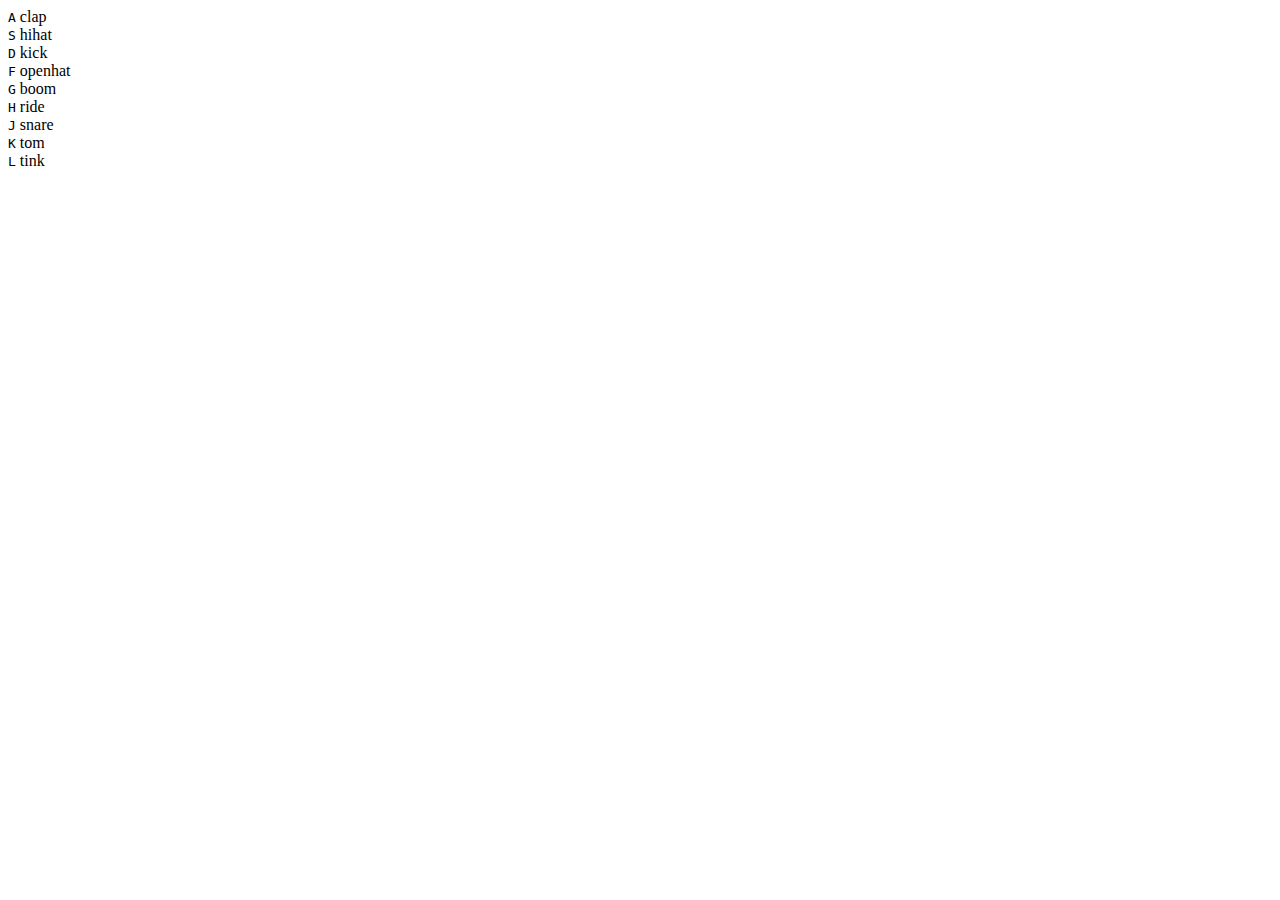
==== d1/index.html @ 1da0a12f "downloaded starter files" ====
<!DOCTYPE html>
<html lang="en">
<head>
  <meta charset="UTF-8">
  <title>JS Drum Kit</title>
  <link rel="stylesheet" href="main.css">
</head>
<body>


  <div class="keys">
    <div data-key="65" class="key">
      <kbd>A</kbd>
      <span class="sound">clap</span>
    </div>
    <div data-key="83" class="key">
      <kbd>S</kbd>
      <span class="sound">hihat</span>
    </div>
    <div data-key="68" class="key">
      <kbd>D</kbd>
      <span class="sound">kick</span>
    </div>
    <div data-key="70" class="key">
      <kbd>F</kbd>
      <span class="sound">openhat</span>
    </div>
    <div data-key="71" class="key">
      <kbd>G</kbd>
      <span class="sound">boom</span>
    </div>
    <div data-key="72" class="key">
      <kbd>H</kbd>
      <span class="sound">ride</span>
    </div>
    <div data-key="74" class="key">
      <kbd>J</kbd>
      <span class="sound">snare</span>
    </div>
    <div data-key="75" class="key">
      <kbd>K</kbd>
      <span class="sound">tom</span>
    </div>
    <div data-key="76" class="key">
      <kbd>L</kbd>
      <span class="sound">tink</span>
    </div>
  </div>

  <audio data-key="65" src="sounds/clap.wav"></audio>
  <audio data-key="83" src="sounds/hihat.wav"></audio>
  <audio data-key="68" src="sounds/kick.wav"></audio>
  <audio data-key="70" src="sounds/openhat.wav"></audio>
  <audio data-key="71" src="sounds/boom.wav"></audio>
  <audio data-key="72" src="sounds/ride.wav"></audio>
  <audio data-key="74" src="sounds/snare.wav"></audio>
  <audio data-key="75" src="sounds/tom.wav"></audio>
  <audio data-key="76" src="sounds/tink.wav"></audio>

<script>
</script>


</body>
</html>
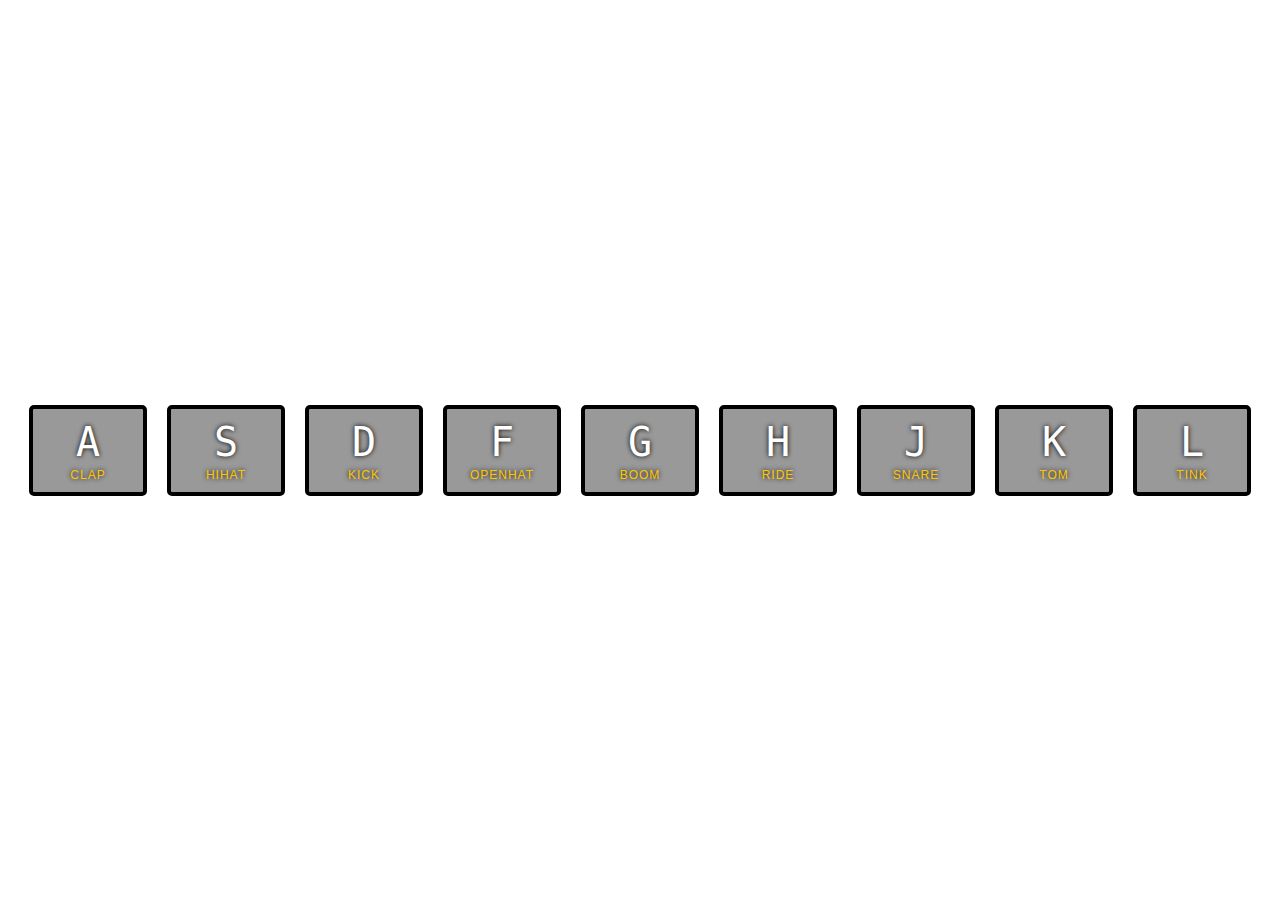
==== commit f7100c0d: "start drum kit" ====
--- a/d1/index.html
+++ b/d1/index.html
@@ -58,6 +58,11 @@
   <audio data-key="76" src="sounds/tink.wav"></audio>
 
 <script>
+
+  window.addEventListener('keydown', e => {
+    console.log(e)
+  })
+
 </script>
 
 
--- a/d1/main.css
+++ b/d1/main.css
@@ -0,0 +1,50 @@
+html {
+  font-size: 10px;
+  background: url(http://i.imgur.com/b9r5sEL.jpg) bottom center;
+  background-size: cover;
+}
+body,html {
+  margin: 0;
+  padding: 0;
+  font-family: sans-serif;
+}
+
+.keys {
+  display: flex;
+  flex: 1;
+  min-height: 100vh;
+  align-items: center;
+  justify-content: center;
+}
+
+.key {
+  border: .4rem solid black;
+  border-radius: .5rem;
+  margin: 1rem;
+  font-size: 1.5rem;
+  padding: 1rem .5rem;
+  transition: all .07s ease;
+  width: 10rem;
+  text-align: center;
+  color: white;
+  background: rgba(0,0,0,0.4);
+  text-shadow: 0 0 .5rem black;
+}
+
+.playing {
+  transform: scale(1.1);
+  border-color: #ffc600;
+  box-shadow: 0 0 1rem #ffc600;
+}
+
+kbd {
+  display: block;
+  font-size: 4rem;
+}
+
+.sound {
+  font-size: 1.2rem;
+  text-transform: uppercase;
+  letter-spacing: .1rem;
+  color: #ffc600;
+}
